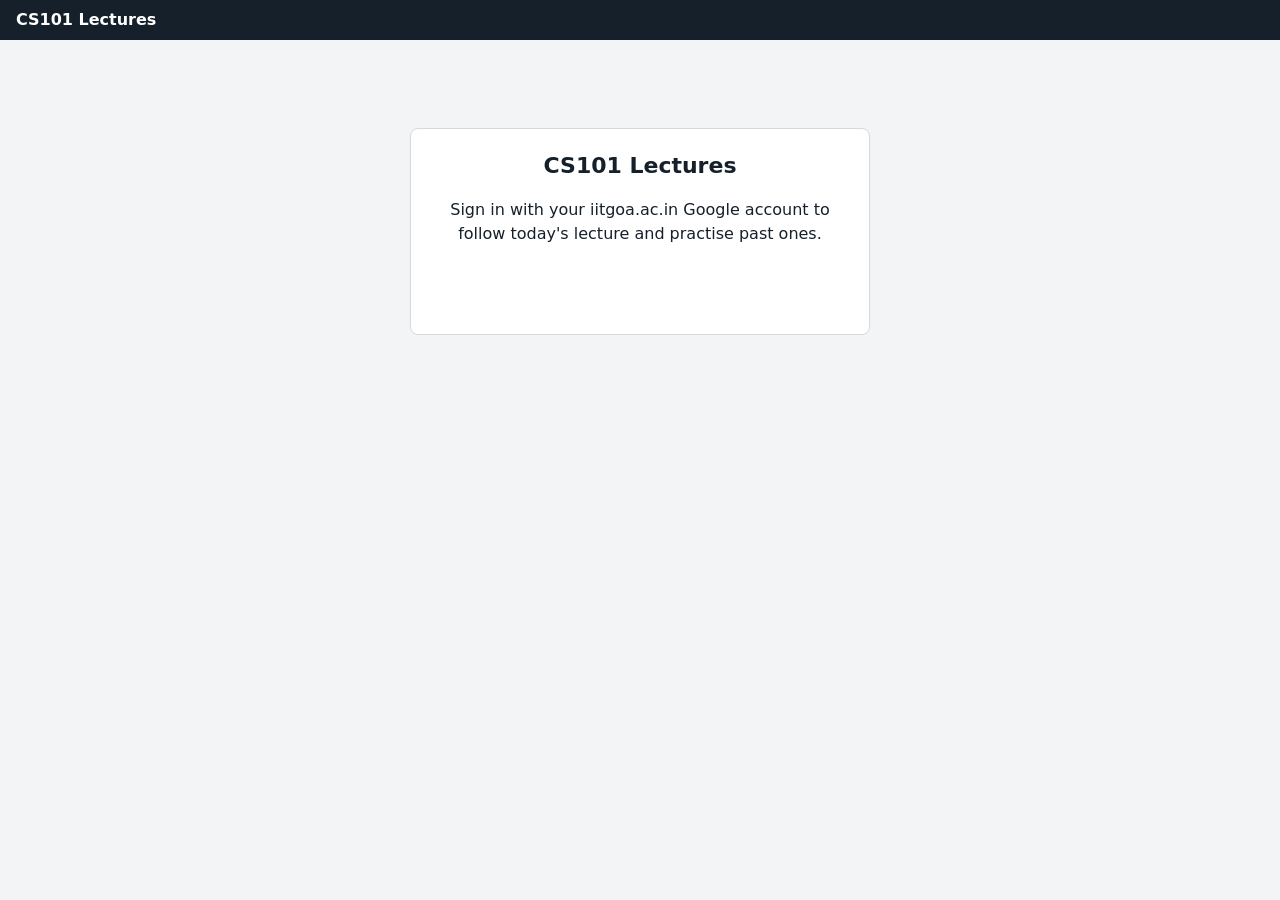
==== lecture/index.html @ 3277fccc "lecture portal" ====
<!DOCTYPE html>
<html lang="en">
<head>
<meta charset="utf-8">
<meta name="viewport" content="width=device-width, initial-scale=1">
<title>CS101 Lectures</title>
<link rel="stylesheet" href="../vendor/codemirror/codemirror.css">
<link rel="stylesheet" href="../static/lecture.css">
<script src="../vendor/codemirror/codemirror.js"></script>
<script src="../vendor/codemirror/python.js"></script>
<script src="../vendor/codemirror/matchbrackets.js"></script>
<script src="https://accounts.google.com/gsi/client" async defer></script>
</head>
<body>
<header class="lbar">
  <a class="lbar-home" href="#/" id="bar-home">CS101 Lectures</a>
  <div class="lbar-lec" id="bar-lec" hidden>
    <span class="lbar-title" id="bar-title"></span>
    <span class="lbar-date" id="bar-date"></span>
  </div>
  <div class="lbar-score" id="bar-score" hidden></div>
  <div class="lbar-user" id="bar-user" hidden>
    <span id="bar-email"></span>
    <button class="linklike" id="btn-signout">Sign out</button>
  </div>
</header>
<div class="banner" id="banner" hidden></div>
<main id="view" class="view"></main>
<script src="../static/lecture.js"></script>
</body>
</html>
---- vendor/codemirror/codemirror.css ----
/* BASICS */

.CodeMirror {
  /* Set height, width, borders, and global font properties here */
  font-family: monospace;
  height: 300px;
  color: black;
  direction: ltr;
}

/* PADDING */

.CodeMirror-lines {
  padding: 4px 0; /* Vertical padding around content */
}
.CodeMirror pre.CodeMirror-line,
.CodeMirror pre.CodeMirror-line-like {
  padding: 0 4px; /* Horizontal padding of content */
}

.CodeMirror-scrollbar-filler, .CodeMirror-gutter-filler {
  background-color: white; /* The little square between H and V scrollbars */
}

/* GUTTER */

.CodeMirror-gutters {
  border-right: 1px solid #ddd;
  background-color: #f7f7f7;
  white-space: nowrap;
}
.CodeMirror-linenumbers {}
.CodeMirror-linenumber {
  padding: 0 3px 0 5px;
  min-width: 20px;
  text-align: right;
  color: #999;
  white-space: nowrap;
}

.CodeMirror-guttermarker { color: black; }
.CodeMirror-guttermarker-subtle { color: #999; }

/* CURSOR */

.CodeMirror-cursor {
  border-left: 1px solid black;
  border-right: none;
  width: 0;
}
/* Shown when moving in bi-directional text */
.CodeMirror div.CodeMirror-secondarycursor {
  border-left: 1px solid silver;
}
.cm-fat-cursor .CodeMirror-cursor {
  width: auto;
  border: 0 !important;
  background: #7e7;
}
.cm-fat-cursor div.CodeMirror-cursors {
  z-index: 1;
}
.cm-fat-cursor .CodeMirror-line::selection,
.cm-fat-cursor .CodeMirror-line > span::selection, 
.cm-fat-cursor .CodeMirror-line > span > span::selection { background: transparent; }
.cm-fat-cursor .CodeMirror-line::-moz-selection,
.cm-fat-cursor .CodeMirror-line > span::-moz-selection,
.cm-fat-cursor .CodeMirror-line > span > span::-moz-selection { background: transparent; }
.cm-fat-cursor { caret-color: transparent; }
@-moz-keyframes blink {
  0% {}
  50% { background-color: transparent; }
  100% {}
}
@-webkit-keyframes blink {
  0% {}
  50% { background-color: transparent; }
  100% {}
}
@keyframes blink {
  0% {}
  50% { background-color: transparent; }
  100% {}
}

/* Can style cursor different in overwrite (non-insert) mode */
.CodeMirror-overwrite .CodeMirror-cursor {}

.cm-tab { display: inline-block; text-decoration: inherit; }

.CodeMirror-rulers {
  position: absolute;
  left: 0; right: 0; top: -50px; bottom: 0;
  overflow: hidden;
}
.CodeMirror-ruler {
  border-left: 1px solid #ccc;
  top: 0; bottom: 0;
  position: absolute;
}

/* DEFAULT THEME */

.cm-s-default .cm-header {color: blue;}
.cm-s-default .cm-quote {color: #090;}
.cm-negative {color: #d44;}
.cm-positive {color: #292;}
.cm-header, .cm-strong {font-weight: bold;}
.cm-em {font-style: italic;}
.cm-link {text-decoration: underline;}
.cm-strikethrough {text-decoration: line-through;}

.cm-s-default .cm-keyword {color: #708;}
.cm-s-default .cm-atom {color: #219;}
.cm-s-default .cm-number {color: #164;}
.cm-s-default .cm-def {color: #00f;}
.cm-s-default .cm-variable,
.cm-s-default .cm-punctuation,
.cm-s-default .cm-property,
.cm-s-default .cm-operator {}
.cm-s-default .cm-variable-2 {color: #05a;}
.cm-s-default .cm-variable-3, .cm-s-default .cm-type {color: #085;}
.cm-s-default .cm-comment {color: #a50;}
.cm-s-default .cm-string {color: #a11;}
.cm-s-default .cm-string-2 {color: #f50;}
.cm-s-default .cm-meta {color: #555;}
.cm-s-default .cm-qualifier {color: #555;}
.cm-s-default .cm-builtin {color: #30a;}
.cm-s-default .cm-bracket {color: #997;}
.cm-s-default .cm-tag {color: #170;}
.cm-s-default .cm-attribute {color: #00c;}
.cm-s-default .cm-hr {color: #999;}
.cm-s-default .cm-link {color: #00c;}

.cm-s-default .cm-error {color: #f00;}
.cm-invalidchar {color: #f00;}

.CodeMirror-composing { border-bottom: 2px solid; }

/* Default styles for common addons */

div.CodeMirror span.CodeMirror-matchingbracket {color: #0b0;}
div.CodeMirror span.CodeMirror-nonmatchingbracket {color: #a22;}
.CodeMirror-matchingtag { background: rgba(255, 150, 0, .3); }
.CodeMirror-activeline-background {background: #e8f2ff;}

/* STOP */

/* The rest of this file contains styles related to the mechanics of
   the editor. You probably shouldn't touch them. */

.CodeMirror {
  position: relative;
  overflow: hidden;
  background: white;
}

.CodeMirror-scroll {
  overflow: scroll !important; /* Things will break if this is overridden */
  /* 50px is the magic margin used to hide the element's real scrollbars */
  /* See overflow: hidden in .CodeMirror */
  margin-bottom: -50px; margin-right: -50px;
  padding-bottom: 50px;
  height: 100%;
  outline: none; /* Prevent dragging from highlighting the element */
  position: relative;
  z-index: 0;
}
.CodeMirror-sizer {
  position: relative;
  border-right: 50px solid transparent;
}

/* The fake, visible scrollbars. Used to force redraw during scrolling
   before actual scrolling happens, thus preventing shaking and
   flickering artifacts. */
.CodeMirror-vscrollbar, .CodeMirror-hscrollbar, .CodeMirror-scrollbar-filler, .CodeMirror-gutter-filler {
  position: absolute;
  z-index: 6;
  display: none;
  outline: none;
}
.CodeMirror-vscrollbar {
  right: 0; top: 0;
  overflow-x: hidden;
  overflow-y: scroll;
}
.CodeMirror-hscrollbar {
  bottom: 0; left: 0;
  overflow-y: hidden;
  overflow-x: scroll;
}
.CodeMirror-scrollbar-filler {
  right: 0; bottom: 0;
}
.CodeMirror-gutter-filler {
  left: 0; bottom: 0;
}

.CodeMirror-gutters {
  position: absolute; left: 0; top: 0;
  min-height: 100%;
  z-index: 3;
}
.CodeMirror-gutter {
  white-space: normal;
  height: 100%;
  display: inline-block;
  vertical-align: top;
  margin-bottom: -50px;
}
.CodeMirror-gutter-wrapper {
  position: absolute;
  z-index: 4;
  background: none !important;
  border: none !important;
}
.CodeMirror-gutter-background {
  position: absolute;
  top: 0; bottom: 0;
  z-index: 4;
}
.CodeMirror-gutter-elt {
  position: absolute;
  cursor: default;
  z-index: 4;
}
.CodeMirror-gutter-wrapper ::selection { background-color: transparent }
.CodeMirror-gutter-wrapper ::-moz-selection { background-color: transparent }

.CodeMirror-lines {
  cursor: text;
  min-height: 1px; /* prevents collapsing before first draw */
}
.CodeMirror pre.CodeMirror-line,
.CodeMirror pre.CodeMirror-line-like {
  /* Reset some styles that the rest of the page might have set */
  -moz-border-radius: 0; -webkit-border-radius: 0; border-radius: 0;
  border-width: 0;
  background: transparent;
  font-family: inherit;
  font-size: inherit;
  margin: 0;
  white-space: pre;
  word-wrap: normal;
  line-height: inherit;
  color: inherit;
  z-index: 2;
  position: relative;
  overflow: visible;
  -webkit-tap-highlight-color: transparent;
  -webkit-font-variant-ligatures: contextual;
  font-variant-ligatures: contextual;
}
.CodeMirror-wrap pre.CodeMirror-line,
.CodeMirror-wrap pre.CodeMirror-line-like {
  word-wrap: break-word;
  white-space: pre-wrap;
  word-break: normal;
}

.CodeMirror-linebackground {
  position: absolute;
  left: 0; right: 0; top: 0; bottom: 0;
  z-index: 0;
}

.CodeMirror-linewidget {
  position: relative;
  z-index: 2;
  padding: 0.1px; /* Force widget margins to stay inside of the container */
}

.CodeMirror-widget {}

.CodeMirror-rtl pre { direction: rtl; }

.CodeMirror-code {
  outline: none;
}

/* Force content-box sizing for the elements where we expect it */
.CodeMirror-scroll,
.CodeMirror-sizer,
.CodeMirror-gutter,
.CodeMirror-gutters,
.CodeMirror-linenumber {
  -moz-box-sizing: content-box;
  box-sizing: content-box;
}

.CodeMirror-measure {
  position: absolute;
  width: 100%;
  height: 0;
  overflow: hidden;
  visibility: hidden;
}

.CodeMirror-cursor {
  position: absolute;
  pointer-events: none;
}
.CodeMirror-measure pre { position: static; }

div.CodeMirror-cursors {
  visibility: hidden;
  position: relative;
  z-index: 3;
}
div.CodeMirror-dragcursors {
  visibility: visible;
}

.CodeMirror-focused div.CodeMirror-cursors {
  visibility: visible;
}

.CodeMirror-selected { background: #d9d9d9; }
.CodeMirror-focused .CodeMirror-selected { background: #d7d4f0; }
.CodeMirror-crosshair { cursor: crosshair; }
.CodeMirror-line::selection, .CodeMirror-line > span::selection, .CodeMirror-line > span > span::selection { background: #d7d4f0; }
.CodeMirror-line::-moz-selection, .CodeMirror-line > span::-moz-selection, .CodeMirror-line > span > span::-moz-selection { background: #d7d4f0; }

.cm-searching {
  background-color: #ffa;
  background-color: rgba(255, 255, 0, .4);
}

/* Used to force a border model for a node */
.cm-force-border { padding-right: .1px; }

@media print {
  /* Hide the cursor when printing */
  .CodeMirror div.CodeMirror-cursors {
    visibility: hidden;
  }
}

/* See issue #2901 */
.cm-tab-wrap-hack:after { content: ''; }

/* Help users use markselection to safely style text background */
span.CodeMirror-selectedtext { background: none; }
---- static/lecture.css ----
/* CS101 lecture page: phone first, same look as the practice site. */
:root {
  --paper: #f2f4f6; --panel: #ffffff; --ink: #16202b; --ink-soft: #4d5967; --muted: #7a8591; --rule: #d3d9df;
  --action: #2b4c7e; --action-dark: #1f3a63; --correct: #2e7a48; --wrong: #b3322a; --accent: #f2c14e;
  --sans: "Ubuntu", "Noto Sans", "DejaVu Sans", system-ui, sans-serif;
  --mono: "Ubuntu Mono", "DejaVu Sans Mono", "Liberation Mono", monospace;
}
* { box-sizing: border-box; }
html, body { margin: 0; }
body { background: var(--paper); color: var(--ink); font: 16px/1.5 var(--sans); }
[hidden] { display: none !important; }
button {
  font: inherit; padding: 8px 16px; border: 1px solid var(--rule); border-radius: 6px;
  background: var(--panel); color: var(--ink); cursor: pointer; touch-action: manipulation;
}
button:disabled { opacity: .55; cursor: progress; }
button.primary { background: var(--action); border-color: var(--action); color: #fff; }
button.small { padding: 4px 10px; font-size: 14px; }
button.linklike { border: none; background: none; color: #b9c3cd; text-decoration: underline; padding: 0 0 0 8px; font-size: 13px; }
input[type=text], textarea {
  font: 15px/1.4 var(--mono); padding: 9px 10px; border: 1px solid var(--rule); border-radius: 6px; width: 100%; background: #fff;
}
:focus-visible { outline: 2px solid var(--action); outline-offset: 2px; }
.muted { color: var(--muted); }
.err, .bad { color: var(--wrong); }
.ok { color: var(--correct); font-weight: 600; }
.bad { font-weight: 600; }

/* top bar */
.lbar {
  position: sticky; top: 0; z-index: 5; display: flex; align-items: center; flex-wrap: wrap; gap: 4px 16px;
  padding: 8px 16px; background: var(--ink); color: #e9eef3;
}
.lbar-home { color: #fff; font-weight: 600; text-decoration: none; }
.lbar-lec { display: flex; flex-direction: column; line-height: 1.25; min-width: 0; flex: 1; }
.lbar-title { color: #fff; font-weight: 500; white-space: nowrap; overflow: hidden; text-overflow: ellipsis; }
.lbar-date { font-size: 13px; color: #b9c3cd; }
.lbar-score { font: 600 20px/1 var(--mono); color: var(--accent); white-space: nowrap; }
.lbar-user { font-size: 13px; color: #b9c3cd; margin-left: auto; white-space: nowrap; overflow: hidden; text-overflow: ellipsis; max-width: 100%; }
.banner { background: #fff4d6; border-bottom: 1px solid #ecd28c; color: #6b4e00; padding: 8px 16px; font-size: 14px; }

/* layout */
.view { max-width: 780px; margin: 0 auto; padding: 16px 14px 60px; }
.card { background: var(--panel); border: 1px solid var(--rule); border-radius: 8px; padding: 20px; }
.card.center { max-width: 460px; margin: 8vh auto 0; text-align: center; }
.card h1 { font-size: 22px; margin: 0 0 8px; }
.gsi { display: flex; justify-content: center; margin: 18px 0 6px; min-height: 44px; }
.row { display: flex; gap: 8px; margin-top: 10px; }
.row input { flex: 1; }
h2 { font-size: 17px; margin: 20px 0 8px; color: var(--ink-soft); }

/* lecture list */
.llist { list-style: none; margin: 0; padding: 0; display: flex; flex-direction: column; gap: 8px; }
.lcard {
  display: flex; flex-direction: column; gap: 2px; position: relative; padding: 12px 14px; border-radius: 6px;
  background: var(--panel); border: 1px solid var(--rule); border-left: 4px solid var(--action); color: var(--ink); text-decoration: none;
}
.lcard .lt { font-weight: 600; color: var(--action-dark); padding-right: 50px; }
.lcard .lm { font-size: 13px; color: var(--muted); }
.lcard.active { border-left-color: var(--correct); background: #f1f9f4; }
.lcard.active .lt { color: var(--correct); }
.lcard.future { border-left-color: var(--rule); background: #f7f8f9; }
.lcard.future .lt { color: var(--muted); font-weight: 500; }
.badge { position: absolute; right: 12px; top: 12px; background: var(--correct); color: #fff; font-size: 12px; padding: 2px 8px; border-radius: 10px; }

/* teaching text and questions */
.teach { margin: 18px 2px; }
.teach p { margin: 0 0 10px; }
.teach pre, .qtext pre, pre.code { background: #e8ecf0; padding: 8px 12px; border-radius: 6px; overflow-x: auto; font: 14px/1.4 var(--mono); }
.teach code, .qtext code { font-family: var(--mono); background: #e8ecf0; padding: 0 3px; border-radius: 3px; }
.teach pre code, .qtext pre code { background: none; padding: 0; }
.teach table, .qtext table { max-width: 100%; }
.teach > div, .qtext > div { overflow-x: auto; }
.qcard { background: var(--panel); border: 1px solid var(--rule); border-left: 4px solid var(--accent); border-radius: 6px; padding: 14px; margin: 14px 0 22px; }
.qhead { display: flex; align-items: center; gap: 10px; margin-bottom: 6px; }
.qno { font-weight: 700; color: var(--action-dark); }
.qtype { font-size: 13px; color: var(--muted); flex: 1; }
.qbadge { font-size: 13px; font-weight: 600; }
.qbadge.right { color: var(--correct); }
.qbadge.wrong { color: var(--wrong); }
.qtext p { margin: 0 0 8px; }
.opts { display: flex; flex-direction: column; gap: 6px; margin: 8px 0; }
.opt { display: flex; align-items: flex-start; gap: 10px; padding: 9px 10px; border: 1px solid var(--rule); border-radius: 6px; cursor: pointer; }
.opt:has(input:checked) { border-color: var(--action); background: #eef3fa; }
.opt input { margin-top: 4px; }
.answer { margin: 8px 0; }
.actions { display: flex; flex-wrap: wrap; gap: 8px; margin-top: 10px; }
.feedback { margin-top: 8px; }
.feedback p { margin: 6px 0; }
.order { padding-left: 26px; margin: 8px 0; }
.order li { display: flex; align-items: center; gap: 8px; border: 1px solid var(--rule); border-radius: 6px; padding: 6px 8px; margin: 4px 0; background: #fbfcfd; }
.order code { flex: 1; font: 14px/1.4 var(--mono); white-space: pre; overflow-x: auto; }
.order .mv { display: flex; gap: 4px; }

/* code questions */
.editor .CodeMirror { height: auto; min-height: 120px; border: 1px solid var(--rule); border-radius: 6px; font: 15px/1.4 var(--mono); }
.keys { display: none; flex-wrap: wrap; gap: 4px; margin-top: 6px; }
.key { font-family: var(--mono); min-width: 38px; }
@media (pointer: coarse) { .keys { display: flex; } }
.tablewrap { overflow-x: auto; }
table.io { border-collapse: collapse; margin: 6px 0; font-size: 14px; }
table.io th, table.io td { border: 1px solid var(--rule); padding: 4px 8px; text-align: left; vertical-align: top; }
table.io th { background: #e8ecf0; }
table.io pre { margin: 0; font: 14px/1.35 var(--mono); white-space: pre-wrap; word-break: break-word; }
table.io tr.pass td { background: #e5f3ea; }
table.io tr.fail td { background: #fbe7e5; }
table.io td.mark { font-weight: 700; text-align: center; }
table.io td.hid { color: var(--ink-soft); font-style: italic; }
pre.err { background: #fbe7e5; padding: 8px 12px; border-radius: 6px; white-space: pre-wrap; font: 14px/1.4 var(--mono); }
.figs img { max-width: 100%; display: block; margin-top: 6px; }
.endnote { text-align: center; margin-top: 30px; font-size: 14px; }

@media (max-width: 600px) {
  body { font-size: 15px; }
  .lbar { padding: 6px 12px; }
  .lbar-home { font-size: 14px; }
  .lbar-user { order: 4; flex-basis: 100%; margin-left: 0; font-size: 12px; }   /* email on its own line */
  .lbar-score { font-size: 17px; }
  .view { padding: 12px 10px 50px; }
  .card { padding: 16px; }
  .qcard { padding: 12px; }
}
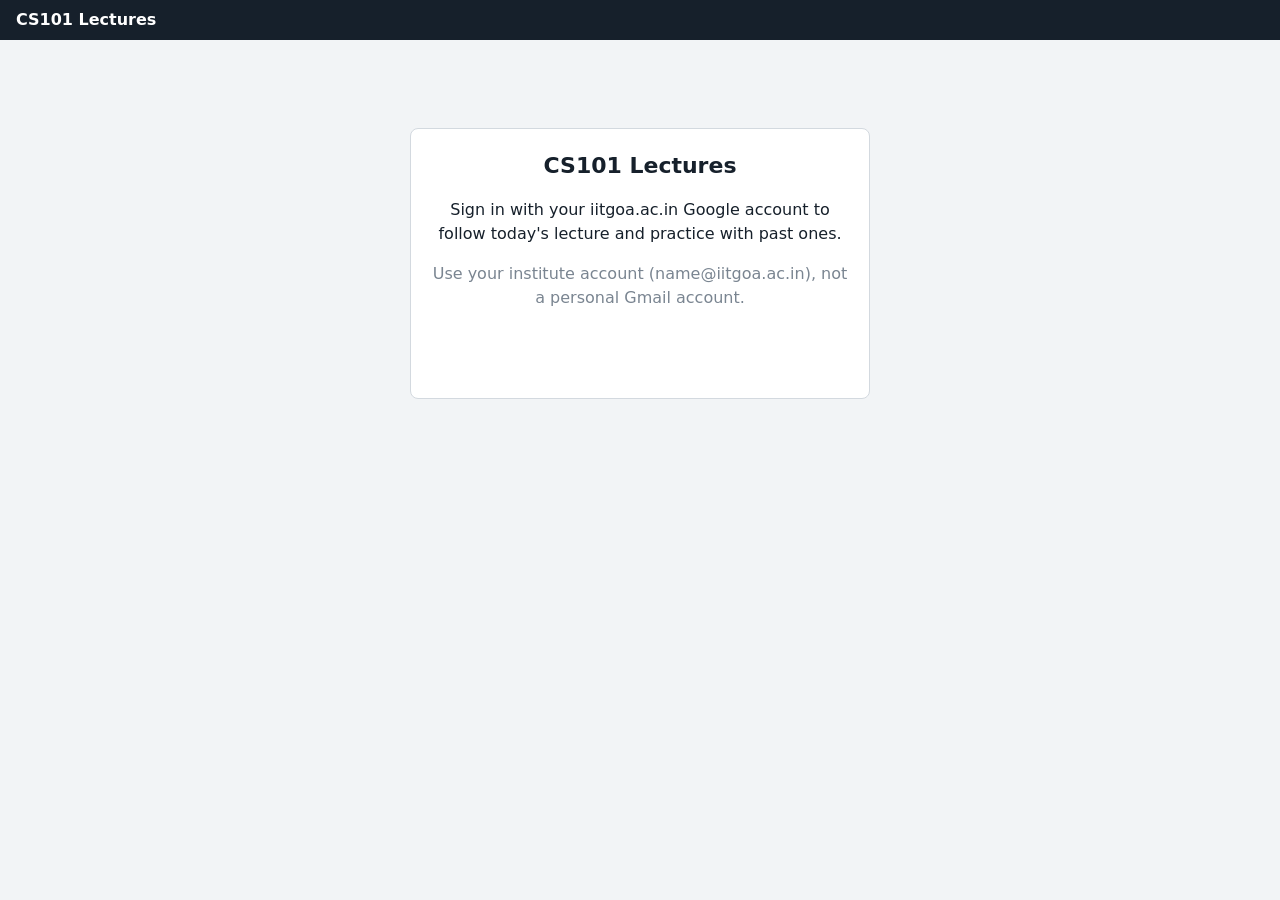
==== commit 960bb7fe: "lecture bundles added" ====
--- a/lecture/index.html
+++ b/lecture/index.html
@@ -19,13 +19,16 @@
     <span class="lbar-date" id="bar-date"></span>
   </div>
   <div class="lbar-score" id="bar-score" hidden></div>
+  <div class="lbar-pending" id="bar-pending" hidden></div>
   <div class="lbar-user" id="bar-user" hidden>
+    <a class="lbar-link" id="bar-instructor" href="#/instructor" hidden>Instructor</a>
+    <span class="lbar-guest" id="bar-guest" hidden title="Not on the CS101 roster: attendance is not recorded">Guest</span>
     <span id="bar-email"></span>
     <button class="linklike" id="btn-signout">Sign out</button>
   </div>
 </header>
-<div class="banner" id="banner" hidden></div>
 <main id="view" class="view"></main>
 <script src="../static/lecture.js"></script>
+<script src="../static/lecture_instructor.js"></script>
 </body>
 </html>
--- a/static/lecture.css
+++ b/static/lecture.css
@@ -37,7 +37,16 @@
 .lbar-date { font-size: 13px; color: #b9c3cd; }
 .lbar-score { font: 600 20px/1 var(--mono); color: var(--accent); white-space: nowrap; }
 .lbar-user { font-size: 13px; color: #b9c3cd; margin-left: auto; white-space: nowrap; overflow: hidden; text-overflow: ellipsis; max-width: 100%; }
-.banner { background: #fff4d6; border-bottom: 1px solid #ecd28c; color: #6b4e00; padding: 8px 16px; font-size: 14px; }
+.lbar-guest { color: #1b2530; background: #f2c14e; border-radius: 10px; padding: 1px 8px; margin-right: 10px; font-weight: 600; font-size: 12px; }
+.lbar-pending { font-size: 12px; color: #f2c14e; white-space: nowrap; }
+.modal-back { position: fixed; inset: 0; z-index: 20; background: rgba(22, 32, 43, .5); display: flex; align-items: center; justify-content: center; padding: 16px; }
+.modal { background: var(--panel); border-radius: 10px; padding: 20px; max-width: 440px; box-shadow: 0 8px 30px rgba(0, 0, 0, .25); }
+.modal p { margin: 0 0 10px; }
+
+.lbar-link { color: var(--accent); margin-right: 10px; text-decoration: none; font-weight: 600; }
+.instr { margin-top: 10px; padding-top: 8px; border-top: 1px dashed var(--rule); }
+.instr .reveal { color: #8a3b12; border-style: dashed; }
+.answerbox { margin-top: 8px; padding: 8px 10px; background: #fff8e6; border-radius: 6px; }
 
 /* layout */
 .view { max-width: 780px; margin: 0 auto; padding: 16px 14px 60px; }
@@ -49,6 +58,11 @@
 .row input { flex: 1; }
 h2 { font-size: 17px; margin: 20px 0 8px; color: var(--ink-soft); }
 
+/* home: course title */
+.welcome { margin: 10px 2px 6px; }
+.welcome h1 { font-size: 24px; margin: 0; color: var(--ink); }
+.welcome p { margin: 2px 0 0; color: var(--ink-soft); font-size: 17px; }
+
 /* lecture list */
 .llist { list-style: none; margin: 0; padding: 0; display: flex; flex-direction: column; gap: 8px; }
 .lcard {
@@ -57,15 +71,45 @@
 }
 .lcard .lt { font-weight: 600; color: var(--action-dark); padding-right: 50px; }
 .lcard .lm { font-size: 13px; color: var(--muted); }
+.lnum { display: inline-block; min-width: 2.6em; color: var(--ink-soft); font-variant-numeric: tabular-nums; }
 .lcard.active { border-left-color: var(--correct); background: #f1f9f4; }
 .lcard.active .lt { color: var(--correct); }
 .lcard.future { border-left-color: var(--rule); background: #f7f8f9; }
 .lcard.future .lt { color: var(--muted); font-weight: 500; }
 .badge { position: absolute; right: 12px; top: 12px; background: var(--correct); color: #fff; font-size: 12px; padding: 2px 8px; border-radius: 10px; }
 
+/* lecture page: question nav (left; a strip at the top on phones) and the content */
+.view.lecview { max-width: 1020px; }
+.lecgrid { display: grid; grid-template-columns: 150px minmax(0, 1fr); gap: 22px; align-items: start; }
+.lqnav { position: sticky; top: calc(var(--barh, 52px) + 10px); background: var(--panel); border: 1px solid var(--rule); border-radius: 8px;
+  padding: 10px; display: flex; flex-wrap: wrap; gap: 6px; max-height: calc(100vh - var(--barh, 52px) - 30px); overflow-y: auto; }
+.lqnav-head { flex-basis: 100%; font-size: 13px; font-weight: 600; color: var(--ink-soft); }
+.qn { width: 36px; height: 32px; padding: 0; border-radius: 6px; font: 600 14px/1 var(--sans); font-variant-numeric: tabular-nums;
+  background: #e3e7eb; border: 2px solid transparent; color: var(--ink); }
+.qn.solved { background: var(--correct); color: #fff; }
+.qn.penalty { background: #d9822b; color: #fff; }
+.qn.wrong { background: var(--wrong); color: #fff; }
+.qn.current { border-color: var(--ink); }
+.lqnav-key { flex-basis: 100%; display: flex; flex-direction: column; gap: 2px; margin-top: 6px; font-size: 11.5px; color: var(--muted); }
+.lqnav-key span { display: flex; align-items: center; gap: 5px; }
+.k { width: 10px; height: 10px; border-radius: 2px; display: inline-block; background: #e3e7eb; }
+.k.solved { background: var(--correct); } .k.penalty { background: #d9822b; } .k.wrong { background: var(--wrong); }
+.lhead { margin: 4px 2px 18px; padding-bottom: 12px; border-bottom: 1px solid var(--rule); }
+.lh-num { font-size: 14px; font-weight: 600; color: var(--action); letter-spacing: .02em; }
+.lhead h1 { font-size: 30px; line-height: 1.2; margin: 2px 0 8px; }
+.lh-desc { color: var(--ink-soft); font-size: 17px; }
+.lh-desc p { margin: 0 0 6px; }
+.try-chip { margin-left: auto; font-size: 12.5px; padding: 2px 9px; border-radius: 10px; border: 1px solid var(--rule); background: #f4f6f8; color: var(--ink-soft); white-space: nowrap; }
+.try-chip.warn { background: #fff4d6; border-color: #ecd28c; color: #8a3b12; }
+.try-chip.solved { background: #e5f3ea; border-color: #9cd0ae; color: var(--correct); }
+.tutor { margin-top: 10px; }
+button.linkbtn { border: none; background: none; padding: 0; color: var(--action-dark); text-decoration: underline; font-size: 14px; }
+
 /* teaching text and questions */
 .teach { margin: 18px 2px; }
 .teach p { margin: 0 0 10px; }
+.teach h3 { font-size: 19px; margin: 30px 0 8px; color: var(--action-dark); }
+.teach ul, .teach ol { margin: 0 0 10px; padding-left: 24px; }
 .teach pre, .qtext pre, pre.code { background: #e8ecf0; padding: 8px 12px; border-radius: 6px; overflow-x: auto; font: 14px/1.4 var(--mono); }
 .teach code, .qtext code { font-family: var(--mono); background: #e8ecf0; padding: 0 3px; border-radius: 3px; }
 .teach pre code, .qtext pre code { background: none; padding: 0; }
@@ -74,7 +118,7 @@
 .qcard { background: var(--panel); border: 1px solid var(--rule); border-left: 4px solid var(--accent); border-radius: 6px; padding: 14px; margin: 14px 0 22px; }
 .qhead { display: flex; align-items: center; gap: 10px; margin-bottom: 6px; }
 .qno { font-weight: 700; color: var(--action-dark); }
-.qtype { font-size: 13px; color: var(--muted); flex: 1; }
+.qtype { font-size: 13px; color: var(--muted); }
 .qbadge { font-size: 13px; font-weight: 600; }
 .qbadge.right { color: var(--correct); }
 .qbadge.wrong { color: var(--wrong); }
@@ -110,6 +154,17 @@
 .figs img { max-width: 100%; display: block; margin-top: 6px; }
 .endnote { text-align: center; margin-top: 30px; font-size: 14px; }
 
+@media (max-width: 800px) {
+  .lecgrid { grid-template-columns: minmax(0, 1fr); gap: 8px; }
+  .lqnav { top: var(--barh, 52px); z-index: 4; flex-wrap: nowrap; overflow-x: auto; max-height: none; border-radius: 0 0 8px 8px;
+    margin: -12px -10px 0; padding: 6px 10px; border-top: none; }
+  .lqnav-head, .lqnav-key { display: none; }
+  .qn { flex-shrink: 0; }
+  .qcard { scroll-margin-top: calc(var(--barh, 52px) + 54px); }
+  .lhead h1 { font-size: 25px; }
+}
+.qcard { scroll-margin-top: calc(var(--barh, 52px) + 12px); }
+
 @media (max-width: 600px) {
   body { font-size: 15px; }
   .lbar { padding: 6px 12px; }
@@ -120,3 +175,95 @@
   .card { padding: 16px; }
   .qcard { padding: 12px; }
 }
+
+/* ---------------- instructor pages ---------------- */
+.view.wide { max-width: 1200px; }
+.inav { display: flex; gap: 6px; margin-bottom: 12px; flex-wrap: wrap; }
+.inav a { padding: 6px 12px; border-radius: 6px; text-decoration: none; color: var(--action-dark); background: #e4eaf1; }
+.inav a.on { background: var(--action); color: #fff; }
+a.btn { display: inline-block; padding: 8px 14px; border: 1px solid var(--rule); border-radius: 6px; text-decoration: none; color: var(--ink); background: var(--panel); }
+a.btn.primary { background: var(--action); border-color: var(--action); color: #fff; }
+a.btn.small { padding: 4px 10px; font-size: 14px; }
+button.danger { background: var(--wrong); border-color: var(--wrong); color: #fff; }
+.small { font-size: 13px; }
+.activebox { background: #f1f9f4; border: 1px solid #9cd0ae; border-left: 5px solid var(--correct); border-radius: 8px; padding: 14px 16px; margin: 10px 0 18px; }
+.ab-title { font-size: 20px; font-weight: 700; color: var(--correct); }
+.ab-meta { color: var(--ink-soft); margin: 2px 0 8px; }
+.ab-pass, .dh-pass { display: flex; align-items: baseline; gap: 12px; }
+.ab-pass span, .dh-pass span { color: var(--ink-soft); }
+.ab-pass b, .dh-pass b.pw { font: 700 38px/1.1 var(--mono); letter-spacing: .04em; color: var(--ink); background: #fff; padding: 2px 14px; border-radius: 6px; border: 1px solid var(--rule); }
+table.grid { border-collapse: collapse; width: 100%; background: var(--panel); font-size: 14px; }
+table.grid th, table.grid td { border-bottom: 1px solid var(--rule); padding: 7px 8px; text-align: left; vertical-align: top; }
+table.grid th { background: #e8ecf0; font-weight: 600; }
+table.grid td.num { text-align: right; font-variant-numeric: tabular-nums; }
+table.grid tr.rowactive td { background: #f1f9f4; }
+.bt { font-weight: 600; }
+.heldlist { display: flex; flex-direction: column; gap: 2px; }
+a.held { color: var(--action-dark); font-size: 13px; }
+td.acts { white-space: nowrap; }
+td.acts > * { margin: 0 4px 4px 0; }
+
+/* dashboard */
+.dhead { display: flex; flex-wrap: wrap; align-items: center; gap: 14px 28px; background: var(--panel); border: 1px solid var(--rule); border-radius: 8px; padding: 14px 16px; }
+.dh-left { flex: 1; min-width: 220px; }
+.dh-num { font-size: 13px; font-weight: 600; color: var(--action); }
+.dh-title { font-size: 22px; font-weight: 700; }
+.dh-lec { margin: 2px 0; }
+.dh-acts { align-self: flex-start; }
+.tile.wide { min-width: 170px; }
+.t-of { font-size: 18px; color: var(--muted); font-weight: 600; }
+.pbar { height: 8px; background: #e3e7eb; border-radius: 4px; margin: 5px 0 3px; overflow: hidden; }
+.pbar span { display: block; height: 100%; background: var(--action); border-radius: 4px; }
+.lbbox { margin-top: 18px; }
+.lbbox > summary { font-size: 17px; font-weight: 600; color: var(--ink-soft); }
+.tiles { display: flex; gap: 10px; }
+.tile { border: 1px solid var(--rule); border-radius: 8px; padding: 8px 14px; min-width: 110px; background: #fbfcfd; }
+.t-label { font-size: 13px; color: var(--ink-soft); }
+.t-value { font: 700 30px/1.1 var(--sans); font-variant-numeric: tabular-nums; color: var(--ink); }
+.t-sub { font-size: 12px; color: var(--muted); }
+.toggle { font-size: 14px; color: var(--ink-soft); display: flex; align-items: center; gap: 6px; }
+.legend { display: flex; flex-wrap: wrap; gap: 6px 18px; font-size: 13px; color: var(--ink-soft); margin-bottom: 6px; }
+.legend span { display: inline-flex; align-items: center; gap: 6px; }
+.sw { width: 12px; height: 12px; border-radius: 3px; display: inline-block; }
+.sw.right, .seg.right { background: #2e7a48; }
+.sw.wrong, .seg.wrong { background: #b3322a; }
+.sw.none, .seg.none { background: #d3d9df; }
+.qrow { background: var(--panel); border: 1px solid var(--rule); border-radius: 8px; padding: 10px 14px; margin: 8px 0; }
+.qr-head { display: flex; gap: 10px; align-items: baseline; }
+.qr-text { color: var(--ink-soft); font-size: 14px; white-space: nowrap; overflow: hidden; text-overflow: ellipsis; min-width: 0; flex: 1; }
+.qr-bar { display: flex; align-items: center; gap: 12px; margin: 6px 0 4px; }
+.bar { flex: 1; display: flex; gap: 2px; height: 16px; }
+.seg { height: 100%; border-radius: 4px; min-width: 4px; }
+.counts { font: 600 15px/1 var(--mono); white-space: pre; color: var(--ink); min-width: 150px; }
+details summary { cursor: pointer; font-size: 14px; color: var(--action-dark); }
+ol.first { margin: 6px 0 0; padding-left: 24px; font-size: 14px; columns: 2; }
+ol.first li.top { font-weight: 700; }
+table.lb tr.top td { font-weight: 700; }
+.guests { margin-top: 14px; }
+
+/* attendance sheet */
+.filter { max-width: 280px; font-family: var(--sans); }
+.sheet { max-height: 75vh; overflow: auto; border: 1px solid var(--rule); border-radius: 6px; }
+table.att th { position: sticky; top: 0; z-index: 2; }
+table.att .sticky, table.att .sticky2 { position: sticky; background: var(--panel); z-index: 1; }
+table.att th.sticky, table.att th.sticky2 { z-index: 3; background: #e8ecf0; }
+table.att .sticky { left: 0; min-width: 80px; }
+table.att .sticky2 { left: 80px; min-width: 190px; }
+table.att th.lcol { text-align: center; min-width: 92px; }
+td.cell { text-align: center; font-variant-numeric: tabular-nums; white-space: nowrap; }
+td.cell.p { background: #e5f3ea; color: #1f5a33; font-weight: 600; }
+td.cell.a { color: var(--muted); }
+table.att tr.guestrow td.sticky { font-style: italic; color: var(--muted); }
+table.att tr.guestrow:first-of-type td, table.att tr:not(.guestrow) + tr.guestrow td { border-top: 2px solid #b8c0c8; }
+
+@media (max-width: 600px) {
+  .dh-title { font-size: 18px; }
+  .ab-pass b, .dh-pass b.pw { font-size: 28px; }
+  .tiles { width: 100%; }
+  .tile { flex: 1; min-width: 0; padding: 6px 8px; }
+  .t-value { font-size: 24px; }
+  .counts { min-width: 0; font-size: 13px; }
+  ol.first { columns: 1; }
+}
+
+table.grid a, table.att a { color: var(--action-dark); }
